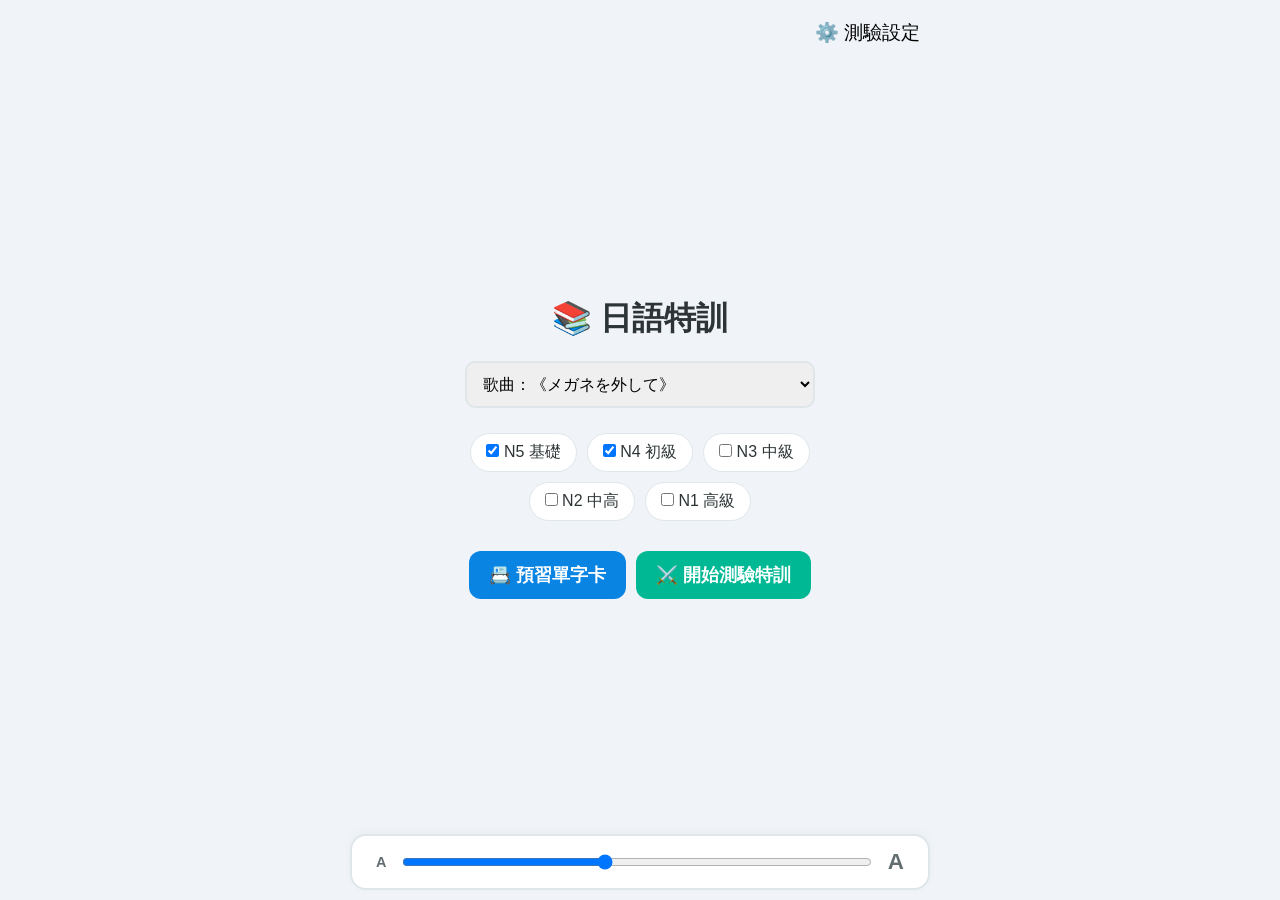
==== main.html @ 743a08bf "Update and rename index.html to main.html" ====
<!DOCTYPE html>
<html lang="zh-TW">
<head>
    <meta charset="UTF-8">
    <meta name="viewport" content="width=device-width, initial-scale=1.0, maximum-scale=1.0, user-scalable=no">
    <title>日語全方位特訓系統</title>
    <link rel="stylesheet" href="style.css">
</head>
<body>
    <div class="app-container">
        
        <div class="top-bar">
            <button id="btn-settings" class="icon-btn">⚙️ 測驗設定</button>
        </div>

        <div id="settings-panel" class="modal" style="display: none;">
            <div class="modal-content">
                <h3>⚙️ 測驗目標設定</h3>
                <br>
                <label>🎯 每種模式過關次數：</label>
                <input type="number" id="target-count-input" min="1" max="10" value="2" style="width: 50px; font-size: 1.1rem; text-align: center;">
                <br><br><br>
                <button id="save-settings-btn" class="action-btn">💾 儲存並關閉</button>
            </div>
        </div>

        <div id="home-menu" class="menu-container">
            <h1>📚 日語特訓</h1>
            <select id="theme-select">
                <option value="song_megane">歌曲：《メガネを外して》</option>
                <option value="song_hitoribotchi">歌曲：《ひとりぼっち東京》</option>
                <option value="n5_vocab_99">N5必備單字</option>
            </select>
            
            <div class="checkbox-group" id="level-checkboxes">
                <label><input type="checkbox" value="N5" checked> N5 基礎</label>
                <label><input type="checkbox" value="N4" checked> N4 初級</label>
                <label><input type="checkbox" value="N3"> N3 中級</label>
                <label><input type="checkbox" value="N2"> N2 中高</label>
                <label><input type="checkbox" value="N1"> N1 高級</label>
            </div>

            <div style="margin-top: 30px; display: flex; gap: 10px; flex-wrap: wrap; justify-content: center;">
                <button id="view-cards-btn" class="action-btn" style="background: #0984e3;">📇 預習單字卡</button>
                <button id="start-btn" class="action-btn" style="background: #00b894;">⚔️ 開始測驗特訓</button>
            </div>
        </div>

        <div id="flashcard-container" style="display: none; width: 100%; flex-direction: column; flex: 1;">
            <div class="hud">
                <button class="back-btn go-home-btn icon-btn">🏠 返回</button>
                <span id="card-progress-top">預習模式</span>
            </div>

            <div class="flashcard-wrapper">
                <div class="flashcard" id="flashcard">
                    <div class="card-content" onclick="flipCard()">
                        <div class="card-front" id="card-front">
                            <h2 id="card-jp-front" class="front-jp"></h2>
                        </div>

                        <div class="card-back" id="card-back">
                            
                            <div class="back-vocab-section clickable-area" onclick="playAudioCard('word', event)">
                                <div class="word-header-container">
                                    <div class="grid-left"></div>
                                    <div id="card-jp-back" class="back-jp-main"></div>
                                    <div class="badge-wrapper">
                                        <div id="card-pos-back" class="pos-badge" style="display: none;"></div>
                                        <div id="card-pitch" class="pitch-badge" style="display: none;"></div>
                                    </div>
                                </div>
                                <div id="card-kana" class="kana-text"></div>
                                <div id="card-romaji" class="romaji-text"></div>
                                <div id="card-zh" class="zh-text"></div>
                            </div>
                            
                            <div id="card-note" class="note-text" style="display: none; margin: 0 0.5rem;"></div>

                            <hr>

                            <div id="card-example-box" class="example-section clickable-area" onclick="playAudioCard('example', event)">
                                <div id="card-ex-jp" class="ex-jp-text"></div>
                                <div id="card-ex-kana" class="ex-kana-text"></div>
                                <div id="card-ex-romaji" class="ex-romaji-text"></div>
                                <div id="card-ex-zh" class="ex-zh-text"></div>
                            </div>

                        </div>
                    </div>
                </div>
            </div>

            <div class="nav-buttons">
                <button id="prev-card" class="nav-btn">⬅️</button>
                <div class="nav-center-controls">
                    <button id="flip-back-btn" class="flip-back-btn" onclick="resetCardToFront()">🔄 翻回正面</button>
                    <span id="card-progress" class="index-text">1 / 1</span>
                </div>
                <button id="next-card" class="nav-btn">➡️</button>
            </div>
        </div>

        <div id="game-container" style="display: none; width: 100%; flex-direction: column; flex: 1;">
            <div class="hud">
                <button class="back-btn go-home-btn icon-btn">🏠 放棄</button>
                <span>剩餘目標: <span id="progress">0</span></span>
                <button id="skip-btn" class="icon-btn" style="background: #ff7675; color: white;">⏭️ 跳過</button>
            </div>

            <div class="battle-area" id="question-area">
                <div class="question-card">
                    <div id="question-mode-label" style="color: var(--text-light); margin-bottom: 10px; font-weight: bold;"></div>
                    <h2 id="enemy-word" style="font-size: 3rem; margin: 10px 0;"></h2>
                    
                    <button id="mic-btn" class="mic-btn" style="display: none;">🎤 按住說話</button>
                    <p id="mic-status" style="color: var(--text-muted); font-size: 0.9rem; margin-top: 10px;"></p>
                    
                    <button id="replay-audio" class="play-audio-btn" style="display: none; margin: 10px auto; width: 80px; height: 80px; border-radius: 50%;">🔊</button>
                </div>
                <div class="controls" id="options-area"></div>
            </div>

            <div class="battle-area" id="explanation-area" style="display: none;">
                <div class="question-card text-left">
                    <h2 id="result-title" class="text-center" style="margin-bottom: 15px;"></h2>
                    
                    <div id="wrong-feedback-box" class="feedback-box" style="display: none;">
                        <p class="danger-text">❌ 你的答案：</p>
                        <p id="user-wrong-ans" style="margin-top: 5px;"></p>
                    </div>
                    
                    <div class="explain-content">
                        <p class="success-text">✅ 正確解答：</p>
                        
                        <div class="back-vocab-section clickable-area" onclick="playAudioCard('test-word', event)" style="background: var(--bg-color); border-radius: 1rem;">
                            <div class="word-header-container">
                                <div class="grid-left"></div>
                                <h2 id="ex-jp" class="back-jp-main" style="font-size: 2.8rem; margin-bottom: 0;"></h2>
                                <div class="badge-wrapper">
                                    <div id="ex-pos" class="pos-badge" style="display: none;"></div>
                                    <div id="ex-pitch" class="pitch-badge" style="display: none;"></div>
                                </div>
                            </div>
                            <div id="ex-kana" class="kana-text" style="font-size: 1.5rem;"></div>
                            <div id="ex-zh" class="zh-text" style="font-size: 1.3rem;"></div>
                        </div>  

                        <p id="ex-note" class="note-text" style="display: none; margin-top: 15px;"></p>
                        
                        <div id="test-example-box" class="example-section clickable-area" style="display: none; margin-top: 15px; background: var(--bg-color); border-radius: 1rem;" onclick="playAudioCard('test-example', event)">
                            <div id="test-ex-jp" class="ex-jp-text"></div>
                            <div id="test-ex-kana" class="ex-kana-text"></div>
                            <div id="test-ex-romaji" class="ex-romaji-text"></div>
                            <div id="test-ex-zh" class="ex-zh-text"></div>
                        </div>
                    </div>
                </div>
                <button id="next-btn" class="action-btn full-width">下一題 ➡️</button>
            </div>
        </div>

        <div class="bottom-controls">
            <span style="font-size: 0.9rem; font-weight: bold; color: var(--text-muted);">A</span>
            <input type="range" id="font-scale-slider" min="0.7" max="1.4" step="0.05" value="1">
            <span style="font-size: 1.4rem; font-weight: bold; color: var(--text-muted);">A</span>
        </div>

    </div>

    <script src="data/song_megane.js"></script>
    <script src="data/song_hitoribotchi.js"></script>
    <script src="data/n5_vocab_99.js"></script>
    
    <script src="script.js"></script>
</body>
</html>
---- style.css ----
:root {
    --font-scale: 1;
    --primary: #0984e3;
    --success: #00b894;
    --danger: #d63031;
    --text-main: #2d3436;
    --text-kana: #051024;
    --text-muted: #636e72;
    --text-light: #b2bec3;
    --bg-color: #f0f4f8;
    --card-bg: #ffffff;
    --border-color: #dfe6e9;
}

* {
    box-sizing: border-box;
    font-family: 'Segoe UI', Tahoma, Geneva, Verdana, sans-serif;
    margin: 0;
    padding: 0;
}

html {
    font-size: calc(16px * var(--font-scale));
}

body {
    background-color: var(--bg-color);
    color: var(--text-main);
    display: flex;
    justify-content: center;
    height: 100vh;
    overflow: hidden;
}

.app-container {
    width: 100%;
    max-width: 600px;
    display: flex;
    flex-direction: column;
    padding: 10px;
    height: 100%;
}

/* 頂部控制列 */
.top-bar { display: flex; justify-content: flex-end; padding: 5px 0 10px 0; flex-shrink: 0; }
.hud { display: flex; justify-content: space-between; align-items: center; padding: 12px 15px; background: var(--card-bg); border-radius: 15px; box-shadow: 0 2px 10px rgba(0,0,0,0.05); font-weight: bold; margin-bottom: 12px; flex-shrink: 0;}

/* 元件與按鈕 */
.icon-btn { background: none; border: none; font-size: 1.2rem; cursor: pointer; padding: 5px 10px; border-radius: 8px; transition: 0.2s; }
.icon-btn:hover { background: #dfe6e9; }
.action-btn { background: var(--primary); color: white; border: none; padding: 12px 20px; border-radius: 12px; font-size: 1.1rem; cursor: pointer; font-weight: bold; transition: 0.2s; }
.action-btn:active { transform: scale(0.96); }
.full-width { width: 100%; margin-top: 15px; }

/* 首頁選單 */
.menu-container { display: flex; flex-direction: column; align-items: center; text-align: center; flex: 1; justify-content: center; overflow-y: auto; }
.menu-container h1 { margin-bottom: 20px; font-size: 2rem; }
#theme-select { width: 100%; max-width: 350px; padding: 12px; border-radius: 10px; border: 2px solid var(--border-color); font-size: 1rem; margin-bottom: 15px; }
.checkbox-group { display: flex; flex-wrap: wrap; justify-content: center; gap: 10px; max-width: 400px; margin-top: 10px; }
.checkbox-group label { background: var(--card-bg); padding: 8px 15px; border-radius: 20px; border: 1px solid var(--border-color); cursor: pointer; }

/* --- 單字卡專屬樣式 --- */
.flashcard-wrapper {
    flex: 1; display: flex; flex-direction: column; align-items: center; overflow: hidden; padding-bottom: 10px;
}
.flashcard {
    background-color: var(--card-bg); width: 100%; height: 100%; border-radius: 1.5rem; box-shadow: 0 10px 25px rgba(0,0,0,0.08); border: 2px solid var(--border-color); display: flex; flex-direction: column; overflow: hidden;
}
.card-content {
    flex: 1; overflow-y: auto; display: flex; flex-direction: column; cursor: pointer; -webkit-tap-highlight-color: transparent;
}
.card-front {
    display: flex; flex-direction: column; justify-content: center; align-items: center; flex: 1; padding: 2rem; text-align: center;
}
.front-jp { font-size: 4.5rem; color: var(--text-main); font-weight: bold; }
.card-back {
    display: none; flex-direction: column; padding: 2rem 1.5rem; flex: 1; cursor: default;
}

.clickable-area { cursor: pointer; border-radius: 1rem; transition: background-color 0.2s; -webkit-tap-highlight-color: transparent; }
.clickable-area:active { background-color: #f5f6fa; }

.back-vocab-section { display: flex; flex-direction: column; align-items: center; text-align: center; gap: 0.3rem; padding: 1rem 0; }
.word-header-container { display: grid; grid-template-columns: 1fr auto 1fr; width: 100%; align-items: center; margin-bottom: 0.5rem; }
.back-jp-main { grid-column: 2; font-size: 3.5rem; font-weight: bold; color: var(--text-main); line-height: 1.1; }
.badge-wrapper { grid-column: 3; justify-self: start; padding-left: 0.8rem; }
.pos-badge { font-size: 1rem; color: #ffffff; font-weight: bold; padding: 0.4rem 0.8rem; border-radius: 0.8rem; white-space: nowrap; }

/* 針對讀音的設定 */
.kana-text { font-size: 1.8rem; color: var(--text-kana); font-weight: bold; display: flex; align-items: center; justify-content: center; flex-wrap: wrap; }
.romaji-text { font-family: monospace; color: var(--text-light); font-size: 1.1rem; }
.zh-text { font-size: 1.6rem; color: var(--text-main); font-weight: bold; margin-top: 0.5rem; }

hr { border: 0; border-top: 2px solid var(--border-color); margin: 1.5rem 0; }

.example-section { display: flex; flex-direction: column; align-items: flex-start; text-align: left; gap: 0.3rem; padding: 1rem 0.5rem; }
.ex-jp-text { font-size: 1.3rem; font-weight: bold; color: var(--text-main); line-height: 1.4; margin-bottom: 0.3rem; }
.ex-kana-text { font-size: 1.05rem; color: var(--text-kana); font-weight: bold; }
.ex-romaji-text { font-family: monospace; font-size: 0.9rem; color: var(--text-light); }
.ex-zh-text { font-size: 1.1rem; color: var(--text-muted); margin-top: 0.3rem; }
.note-text { font-size: 0.95rem; color: #636e72; background: #f5f6fa; padding: 10px; border-radius: 8px; margin-top: 10px; text-align: left; border-left: 4px solid var(--primary); }

.nav-buttons { display: flex; justify-content: space-between; align-items: center; width: 100%; padding: 10px 0; flex-shrink: 0; }
.nav-btn { background-color: #ffffff; border: 2px solid var(--border-color); font-size: 1.8rem; cursor: pointer; padding: 0.6rem 2.5rem; color: var(--primary); transition: 0.2s; border-radius: 1rem; box-shadow: 0 4px 0 var(--border-color); display: flex; align-items: center; justify-content: center; -webkit-tap-highlight-color: transparent; }
.nav-btn:active:not(:disabled) { transform: translateY(4px); box-shadow: 0 0 0 var(--primary); }
.nav-btn:disabled { color: #dcdde1; border-color: #f5f6fa; box-shadow: 0 4px 0 #f5f6fa; cursor: not-allowed; }
.nav-center-controls { display: flex; flex-direction: column; align-items: center; gap: 5px; }
.flip-back-btn { background: none; border: none; color: var(--primary); font-size: 1.2rem; cursor: pointer; font-weight: bold; display: none; }
.flip-back-btn:hover { text-decoration: underline; }

.battle-area { flex: 1; display: flex; flex-direction: column; overflow-y: auto; padding-bottom: 20px;}
.question-card { background: var(--card-bg); padding: 30px 20px; border-radius: 20px; box-shadow: 0 8px 16px rgba(0,0,0,0.05); text-align: center; margin-bottom: 20px; flex-shrink: 0;}
.controls { display: flex; flex-direction: column; gap: 12px; }

.audio-option-row { display: flex; gap: 10px; align-items: center; width: 100%; }
.play-audio-btn { flex: 0 0 60px; height: 60px; border-radius: 15px; background: #74b9ff; color: white; border: none; font-size: 1.5rem; cursor: pointer; box-shadow: 0 4px 0 #0984e3; }
.play-audio-btn:active { transform: translateY(4px); box-shadow: none; }
.select-ans-btn { flex: 1; background: var(--card-bg); color: var(--text-main); border: 2px solid var(--border-color); padding: 15px; border-radius: 15px; font-size: 1.1rem; cursor: pointer; font-weight: bold; }
.select-ans-btn:active { background: #f5f6fa; }

.mic-btn { background: #ff7675; color: white; border: none; padding: 15px 30px; border-radius: 30px; font-size: 1.2rem; cursor: pointer; font-weight: bold; box-shadow: 0 5px 15px rgba(255, 118, 117, 0.4); margin-top: 20px; transition: 0.2s; display: inline-block;}
.mic-btn:active { transform: scale(0.95); background: #d63031; }

.text-left { text-align: left; }
.text-center { text-align: center; }
.success-text { color: var(--success); font-weight: bold; margin: 0 0 5px 0; }
.danger-text { color: var(--danger); font-weight: bold; margin: 0; }
.feedback-box { background: #ffeaa7; padding: 12px; border-radius: 10px; margin-bottom: 15px; }

.modal { position: fixed; top: 0; left: 0; width: 100%; height: 100%; background: rgba(0,0,0,0.5); display: flex; justify-content: center; align-items: center; z-index: 100; }
.modal-content { background: var(--card-bg); padding: 30px; border-radius: 20px; width: 90%; max-width: 400px; text-align: center; }

.bottom-controls { width: 100%; display: flex; align-items: center; justify-content: center; gap: 1rem; margin-top: auto; background: var(--card-bg); padding: 0.8rem 1.5rem; border-radius: 1rem; box-shadow: 0 -2px 10px rgba(0,0,0,0.03); border: 2px solid var(--border-color); flex-shrink: 0; }
#font-scale-slider { flex: 1; cursor: pointer; }

/* --- 辭典風重音標示法 --- */
.mora {
    display: inline-block;
    position: relative;
    padding: 0 1px; /* 微調間距讓紅線相連 */
    margin-top: 8px; /* 預留上方畫線的空間 */
    border-top: 3px solid transparent; 
    line-height: 1.2;
}

/* 高音拍：上方畫紅線 */
.pitch-high {
    border-top: 3px solid #e74c3c;
}

/* 音調下降點：在右側畫一條垂直短線 */
.pitch-drop::after {
    content: '';
    position: absolute;
    top: -3px; 
    right: -2px; 
    width: 3px;
    height: 50%; 
    background-color: #e74c3c;
}
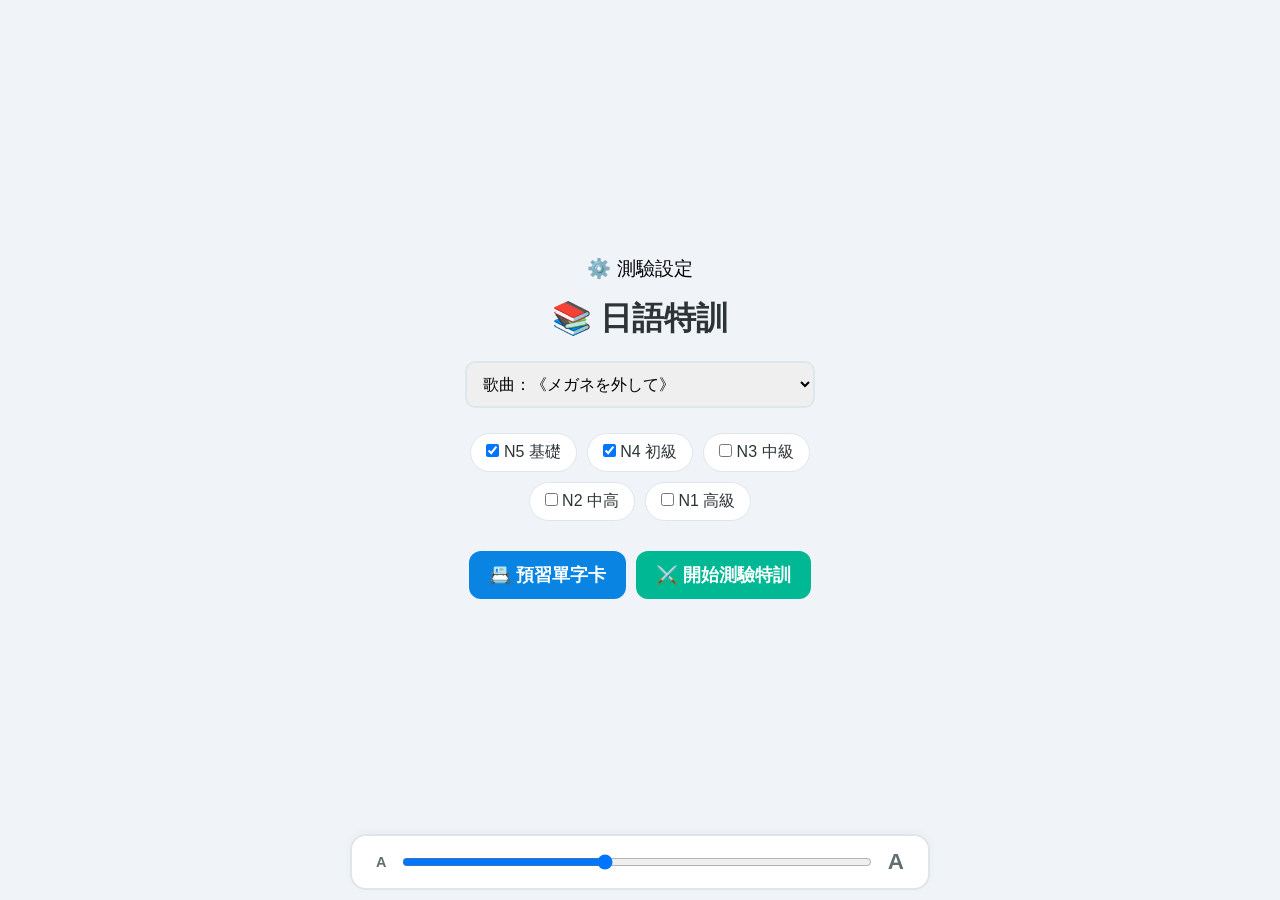
==== commit fbb99870: "Update main.html" ====
--- a/main.html
+++ b/main.html
@@ -8,10 +8,6 @@
 </head>
 <body>
     <div class="app-container">
-        
-        <div class="top-bar">
-            <button id="btn-settings" class="icon-btn">⚙️ 測驗設定</button>
-        </div>
 
         <div id="settings-panel" class="modal" style="display: none;">
             <div class="modal-content">
@@ -25,6 +21,11 @@
         </div>
 
         <div id="home-menu" class="menu-container">
+
+            <div class="top-bar">
+                <button id="btn-settings" class="icon-btn">⚙️ 測驗設定</button>
+            </div>
+
             <h1>📚 日語特訓</h1>
             <select id="theme-select">
                 <option value="song_megane">歌曲：《メガネを外して》</option>
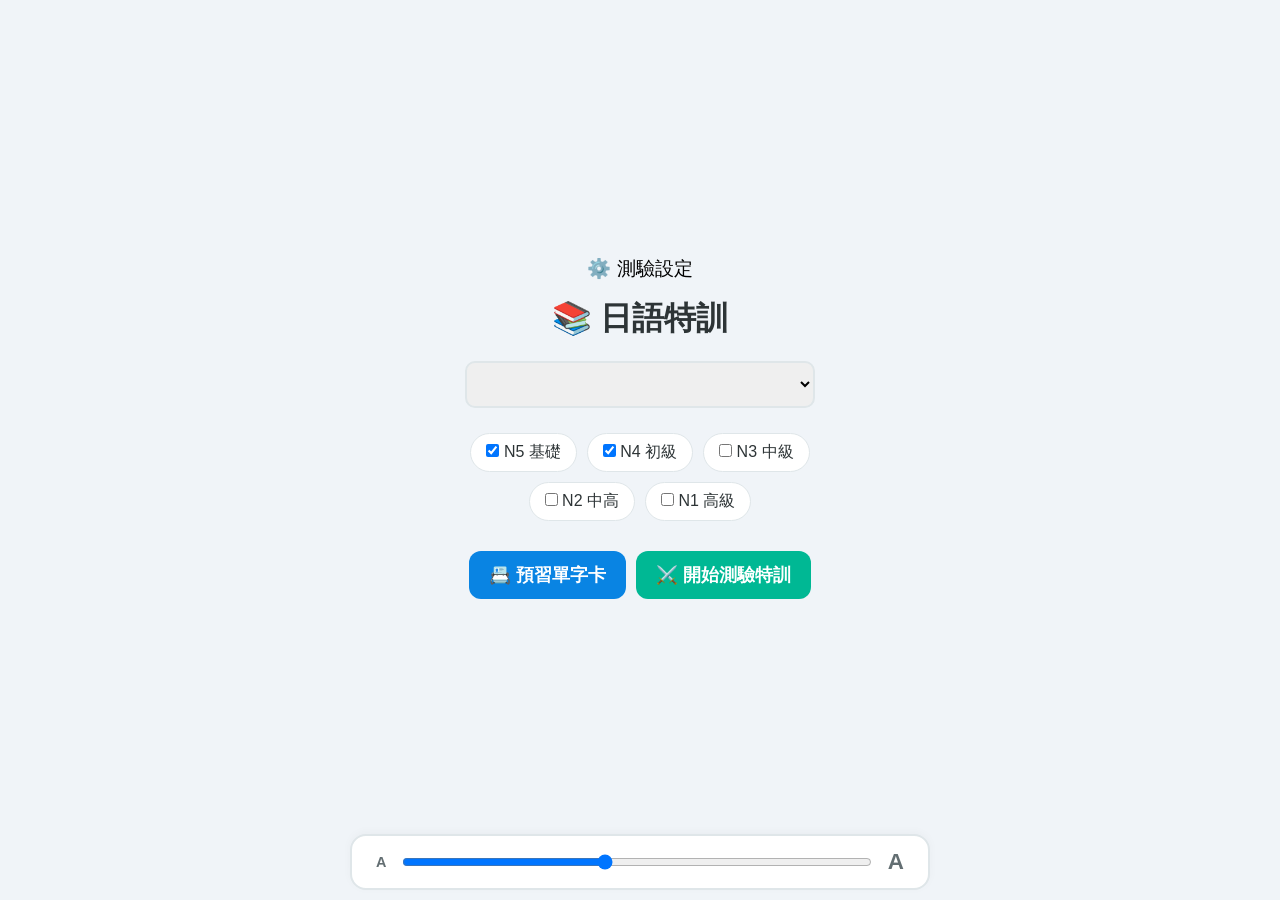
==== commit 68dde73e: "Update main.html" ====
--- a/main.html
+++ b/main.html
@@ -27,11 +27,7 @@
             </div>
 
             <h1>📚 日語特訓</h1>
-            <select id="theme-select">
-                <option value="song_megane">歌曲：《メガネを外して》</option>
-                <option value="song_hitoribotchi">歌曲：《ひとりぼっち東京》</option>
-                <option value="n5_vocab_99">N5必備單字</option>
-            </select>
+            <select id="theme-select"></select>
             
             <div class="checkbox-group" id="level-checkboxes">
                 <label><input type="checkbox" value="N5" checked> N5 基礎</label>
--- a/style.css
+++ b/style.css
@@ -19,17 +19,19 @@
     padding: 0;
 }
 
-html {
-    font-size: calc(16px * var(--font-scale));
-}
-
 body {
     background-color: var(--bg-color);
     color: var(--text-main);
     display: flex;
     justify-content: center;
-    height: 100vh;
-    overflow: hidden;
+    height: 100dvh; /* ✨ 關鍵修正：改用動態視窗高度 */
+    min-height: -webkit-fill-available; /* 支援 iOS Safari 的防呆寫法 */
+    overflow: hidden; 
+}
+
+html {
+    height: -webkit-fill-available; /* 配合上方設定 */
+    font-size: calc(16px * var(--font-scale));
 }
 
 .app-container {
@@ -38,6 +40,8 @@
     display: flex;
     flex-direction: column;
     padding: 10px;
+    /* ✨ 新增安全邊距，防止被首頁條(Home Indicator)擋住 */
+    padding-bottom: calc(10px + env(safe-area-inset-bottom)); 
     height: 100%;
 }
 
@@ -61,7 +65,13 @@
 
 /* --- 單字卡專屬樣式 --- */
 .flashcard-wrapper {
-    flex: 1; display: flex; flex-direction: column; align-items: center; overflow: hidden; padding-bottom: 10px;
+    flex: 1; 
+    display: flex; 
+    flex-direction: column; 
+    align-items: center; 
+    overflow: hidden; 
+    padding-bottom: 10px;
+    min-height: 0; /* ✨ 關鍵修正：讓 Flexbox 允許內部卡片縮小，不再把導覽列擠出畫面 */
 }
 .flashcard {
     background-color: var(--card-bg); width: 100%; height: 100%; border-radius: 1.5rem; box-shadow: 0 10px 25px rgba(0,0,0,0.08); border: 2px solid var(--border-color); display: flex; flex-direction: column; overflow: hidden;
@@ -157,4 +167,24 @@
     width: 3px;
     height: 50%; 
     background-color: #e74c3c;
-}+}
+
+/* ✨ 新增：超扁平螢幕/手機電腦版模式防護 */
+@media (max-height: 650px) {
+    .card-front, .card-back {
+        padding: 1rem; /* 縮小卡片內距 */
+    }
+    .front-jp {
+        font-size: 3rem; /* 縮小大字體 */
+    }
+    .back-jp-main {
+        font-size: 2.5rem;
+    }
+    .question-card {
+        padding: 15px 10px; /* 測驗卡片也縮小 */
+        margin-bottom: 10px;
+    }
+    .bottom-controls {
+        padding: 0.5rem 1rem; /* 縮小底部控制器 */
+    }
+}
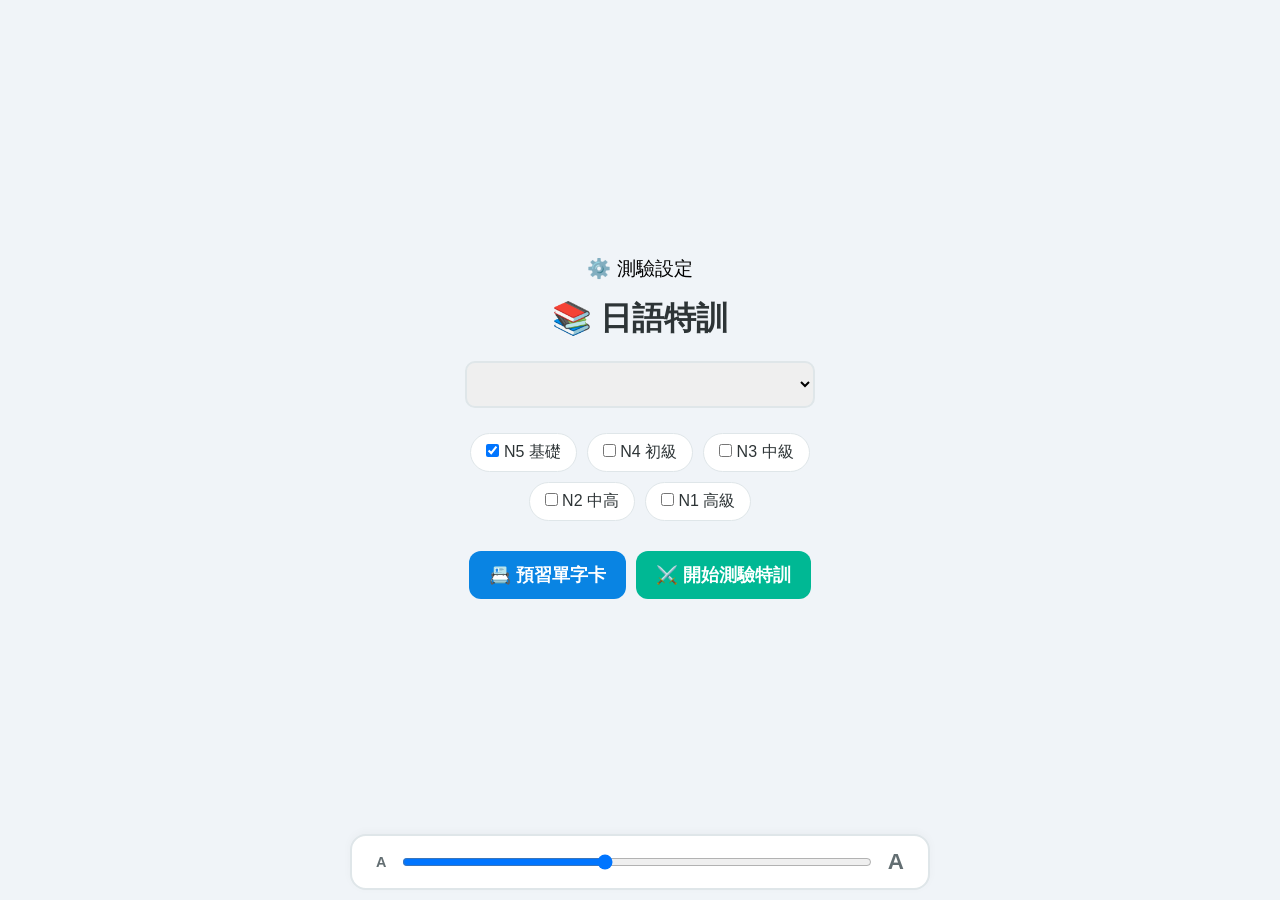
==== commit face36c7: "Update main.html" ====
--- a/main.html
+++ b/main.html
@@ -31,7 +31,7 @@
             
             <div class="checkbox-group" id="level-checkboxes">
                 <label><input type="checkbox" value="N5" checked> N5 基礎</label>
-                <label><input type="checkbox" value="N4" checked> N4 初級</label>
+                <label><input type="checkbox" value="N4"> N4 初級</label>
                 <label><input type="checkbox" value="N3"> N3 中級</label>
                 <label><input type="checkbox" value="N2"> N2 中高</label>
                 <label><input type="checkbox" value="N1"> N1 高級</label>
@@ -172,3 +172,4 @@
     <script src="script.js"></script>
 </body>
 </html>
+
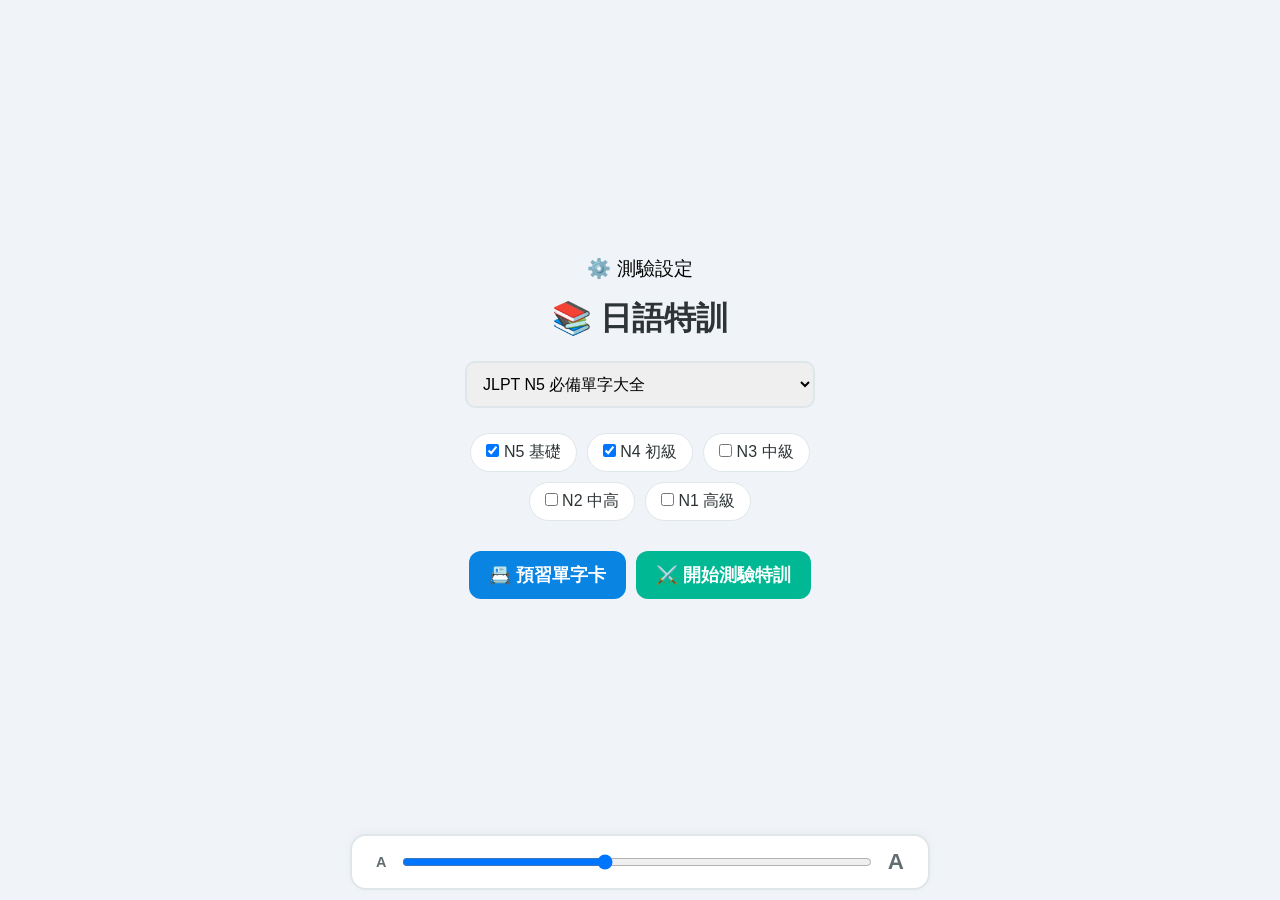
==== commit b5d1de9c: "Update main.html" ====
--- a/main.html
+++ b/main.html
@@ -31,7 +31,7 @@
             
             <div class="checkbox-group" id="level-checkboxes">
                 <label><input type="checkbox" value="N5" checked> N5 基礎</label>
-                <label><input type="checkbox" value="N4"> N4 初級</label>
+                <label><input type="checkbox" value="N4" checked> N4 初級</label>
                 <label><input type="checkbox" value="N3"> N3 中級</label>
                 <label><input type="checkbox" value="N2"> N2 中高</label>
                 <label><input type="checkbox" value="N1"> N1 高級</label>
@@ -165,11 +165,19 @@
 
     </div>
 
-    <script src="data/song_megane.js"></script>
-    <script src="data/song_hitoribotchi.js"></script>
-    <script src="data/n5_vocab_99.js"></script>
-    
+    <script src="data/manifest.js"></script>
+
+    <script>
+        if (window.courseList) {
+            window.courseList.forEach(fileName => {
+                const script = document.createElement('script');
+                script.src = `data/${fileName}`;
+                script.async = false; // 盡量按順序，減少衝突
+                document.head.appendChild(script);
+            });
+        }
+    </script>
+
     <script src="script.js"></script>
 </body>
 </html>
-
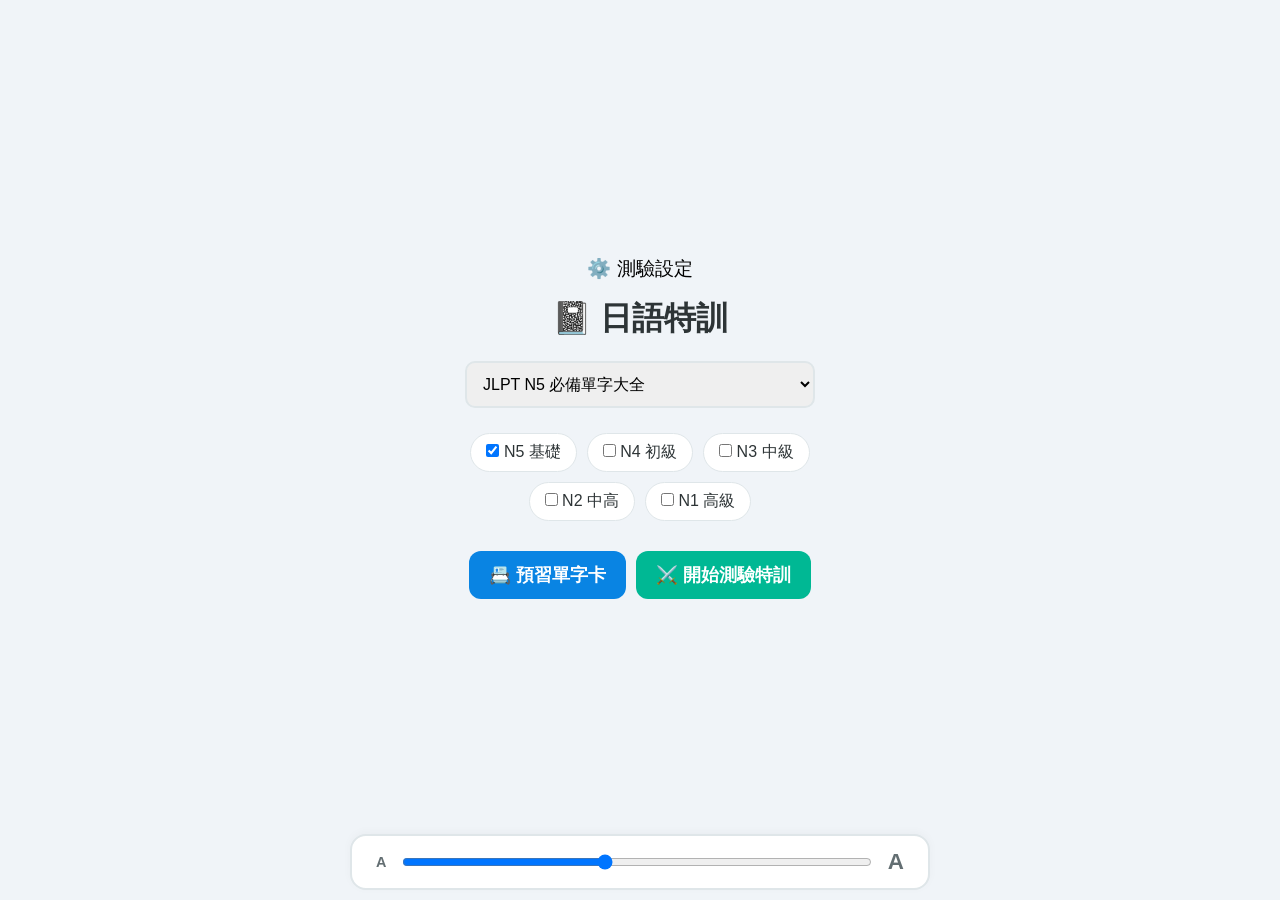
==== commit 8facbebd: "Update main.html" ====
--- a/main.html
+++ b/main.html
@@ -15,7 +15,24 @@
                 <br>
                 <label>🎯 每種模式過關次數：</label>
                 <input type="number" id="target-count-input" min="1" max="10" value="2" style="width: 50px; font-size: 1.1rem; text-align: center;">
-                <br><br><br>
+                <br><br>
+                
+                <div style="text-align: left; background: var(--bg-color); padding: 15px; border-radius: 10px; display: inline-block;">
+                    <p style="margin-bottom: 10px; font-weight: bold; color: var(--primary);">📝 啟用測驗模式：</p>
+                    <label style="display: flex; align-items: center; gap: 8px; margin-bottom: 8px; cursor: pointer;">
+                        <input type="checkbox" id="setting-mode-voice" checked style="transform: scale(1.2);"> 🎤 語音特訓
+                    </label>
+                    <label style="display: flex; align-items: center; gap: 8px; margin-bottom: 8px; cursor: pointer;">
+                        <input type="checkbox" id="setting-mode-audioMatch" checked style="transform: scale(1.2);"> 🎧 盲聽配對
+                    </label>
+                    <label style="display: flex; align-items: center; gap: 8px; margin-bottom: 8px; cursor: pointer;">
+                        <input type="checkbox" id="setting-mode-listen" checked style="transform: scale(1.2);"> 👂 純聽力測驗
+                    </label>
+                    <label style="display: flex; align-items: center; gap: 8px; cursor: pointer;">
+                        <input type="checkbox" id="setting-mode-zhToJp" style="transform: scale(1.2);"> 📃 中翻日測驗
+                    </label>
+                </div>
+                <br><br>
                 <button id="save-settings-btn" class="action-btn">💾 儲存並關閉</button>
             </div>
         </div>
@@ -26,12 +43,12 @@
                 <button id="btn-settings" class="icon-btn">⚙️ 測驗設定</button>
             </div>
 
-            <h1>📚 日語特訓</h1>
+            <h1>📓 日語特訓</h1>
             <select id="theme-select"></select>
             
             <div class="checkbox-group" id="level-checkboxes">
                 <label><input type="checkbox" value="N5" checked> N5 基礎</label>
-                <label><input type="checkbox" value="N4" checked> N4 初級</label>
+                <label><input type="checkbox" value="N4"> N4 初級</label>
                 <label><input type="checkbox" value="N3"> N3 中級</label>
                 <label><input type="checkbox" value="N2"> N2 中高</label>
                 <label><input type="checkbox" value="N1"> N1 高級</label>
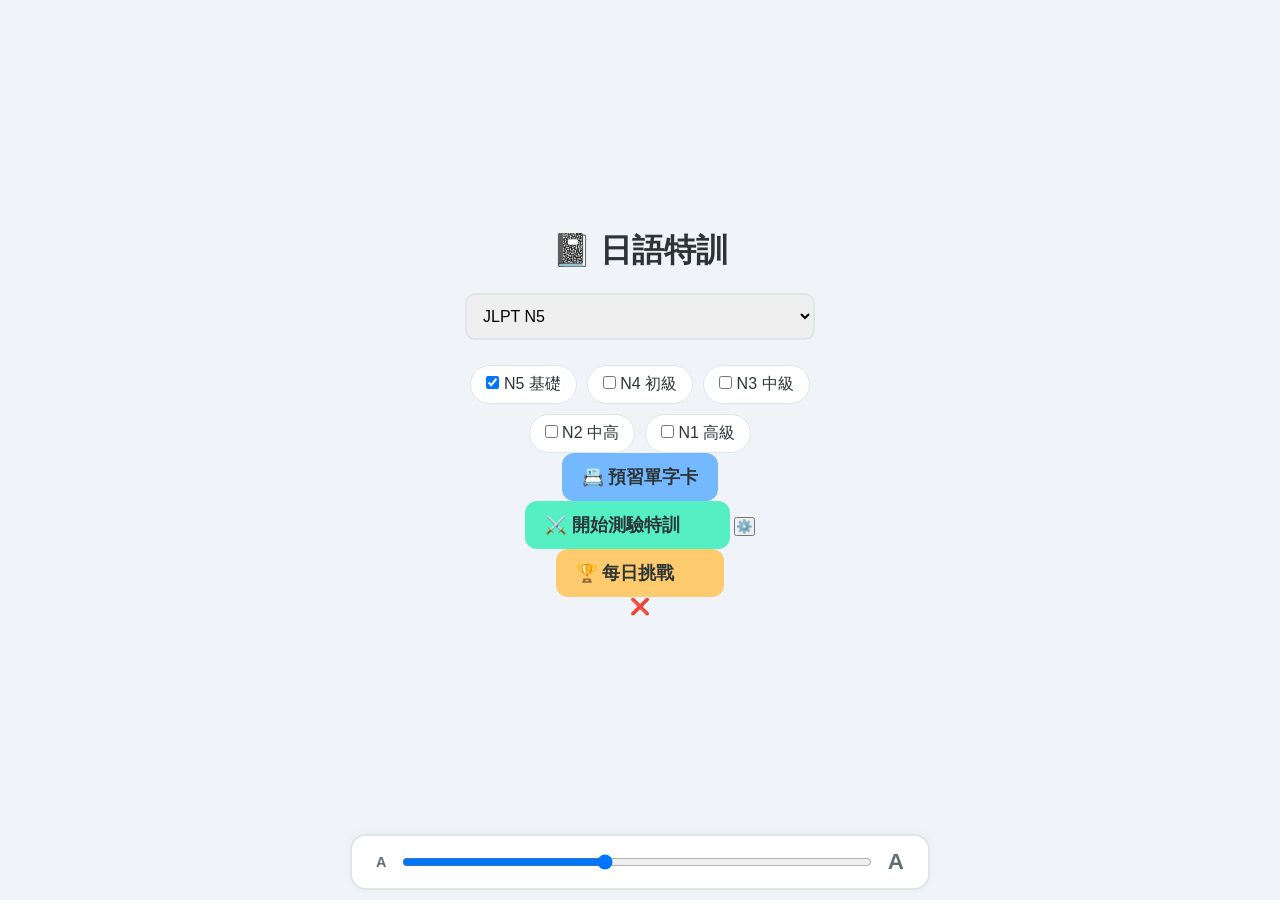
==== commit bb813b89: "Update main.html" ====
--- a/main.html
+++ b/main.html
@@ -37,14 +37,33 @@
             </div>
         </div>
 
+        <div id="daily-panel" class="modal" style="display: none;">
+            <div class="modal-content" style="max-width: 500px;">
+                <div style="display: flex; justify-content: space-between; align-items: center; margin-bottom: 15px;">
+                    <h3 id="daily-title" style="margin: 0; flex: 1; text-align: left;">🏆 每日挑戰 <span id="daily-date-text" style="font-size: 0.9rem; color: var(--text-muted);"></span></h3>
+                    <button id="daily-refresh-btn" class="ghost-btn" style="font-size: 0.9rem;">🔄 刷新挑戰</button>
+                </div>
+                
+                <div style="background: var(--bg-color); padding: 15px; border-radius: 10px; margin-bottom: 20px;">
+                    <p style="font-size: 1.1rem; margin-bottom: 5px;">目前時間：<strong id="daily-current-time">--:--:--</strong></p>
+                    <p style="color: var(--text-muted); font-size: 0.95rem;">距今日結束剩餘：<span id="daily-time-left">--:--:--</span></p>
+                </div>
+                
+                <p id="daily-congratulations" style="display: none; color: var(--success); font-weight: bold; font-size: 1.2rem; margin-bottom: 15px;">🎉 恭喜！您已完成本日挑戰！</p>
+                
+                <div style="display: flex; gap: 10px; justify-content: center; flex-wrap: wrap;">
+                    <button id="daily-preview-btn" class="action-btn" style="background: #74b9ff; color: #2d3436; flex: 1; min-width: 140px;">📇 預習挑戰單字</button>
+                    <button id="daily-start-btn" class="action-btn" style="background: #55efc4; color: #2d3436; flex: 1; min-width: 140px;">⚔️ 開始挑戰</button>
+                </div>
+                
+                <button class="ghost-btn full-width" style="margin-top: 15px;" onclick="closeDailyModal()">關閉</button>
+            </div>
+        </div>
+
         <div id="home-menu" class="menu-container">
-
-            <div class="top-bar">
-                <button id="btn-settings" class="icon-btn">⚙️ 測驗設定</button>
-            </div>
-
             <h1>📓 日語特訓</h1>
             <select id="theme-select"></select>
+            <select id="home-tag-select" style="display: none;"></select>
             
             <div class="checkbox-group" id="level-checkboxes">
                 <label><input type="checkbox" value="N5" checked> N5 基礎</label>
@@ -54,16 +73,32 @@
                 <label><input type="checkbox" value="N1"> N1 高級</label>
             </div>
 
-            <div style="margin-top: 30px; display: flex; gap: 10px; flex-wrap: wrap; justify-content: center;">
-                <button id="view-cards-btn" class="action-btn" style="background: #0984e3;">📇 預習單字卡</button>
-                <button id="start-btn" class="action-btn" style="background: #00b894;">⚔️ 開始測驗特訓</button>
+            <div class="main-menu-actions">
+                <button id="view-cards-btn" class="action-btn" style="background: #74b9ff; color: #2d3436;">📇 預習單字卡</button>
+                
+                <div class="action-btn-wrapper">
+                    <button id="start-btn" class="action-btn" style="background: #55efc4; color: #2d3436; padding-right: 50px;">⚔️ 開始測驗特訓</button>
+                    <button id="btn-settings" class="overlay-icon-btn" title="測驗設定">⚙️</button>
+                </div>
+                
+                <div class="action-btn-wrapper">
+                    <button id="daily-btn" class="action-btn" style="background: #fdcb6e; color: #2d3436; padding-right: 50px;">🏆 每日挑戰</button>
+                    <div class="overlay-icon-text">
+                        <span id="daily-status">❌</span>
+                    </div>
+                </div>
             </div>
         </div>
 
         <div id="flashcard-container" style="display: none; width: 100%; flex-direction: column; flex: 1;">
-            <div class="hud">
-                <button class="back-btn go-home-btn icon-btn">🏠 返回</button>
-                <span id="card-progress-top">預習模式</span>
+            <div class="hud" style="position: relative;">
+                <button class="back-btn go-home-btn icon-btn" style="position: relative; z-index: 2; font-weight: bold; color: var(--text-muted); font-size: 1.1rem;">🏠 返回</button>
+                
+                <div style="position: absolute; left: 0; right: 0; display: flex; justify-content: center; pointer-events: none; z-index: 1;">
+                    <select id="flashcard-tag-select" style="display:none; padding: 5px; border-radius: 8px; border: 1px solid var(--border-color); max-width: 150px; pointer-events: auto; background: var(--card-bg);"></select>
+                </div>
+                
+                <span style="position: relative; z-index: 2; font-weight: bold; color: var(--text-muted); font-size: 1.1rem;">單字卡</span>
             </div>
 
             <div class="flashcard-wrapper">
@@ -119,7 +154,7 @@
             <div class="hud">
                 <button class="back-btn go-home-btn icon-btn">🏠 放棄</button>
                 <span>剩餘目標: <span id="progress">0</span></span>
-                <button id="skip-btn" class="icon-btn" style="background: #ff7675; color: white;">⏭️ 跳過</button>
+                <button id="skip-btn" class="ghost-btn">⏭️ 跳過</button>
             </div>
 
             <div class="battle-area" id="question-area">
@@ -127,9 +162,18 @@
                     <div id="question-mode-label" style="color: var(--text-light); margin-bottom: 10px; font-weight: bold;"></div>
                     <h2 id="enemy-word" style="font-size: 3rem; margin: 10px 0;"></h2>
                     
-                    <button id="mic-btn" class="mic-btn" style="display: none;">🎤 按住說話</button>
-                    <p id="mic-status" style="color: var(--text-muted); font-size: 0.9rem; margin-top: 10px;"></p>
-                    
+                    <div id="voice-input-container" style="display: none; flex-direction: column; align-items: center; width: 100%;">
+                        <button id="mic-btn" class="mic-btn">🎤 按住說話</button>
+                        <p id="mic-status" style="color: var(--text-muted); font-size: 0.9rem; margin-top: 10px;"></p>
+                        
+                        <div id="romaji-input-area" style="display: none; margin-top: 15px; width: 100%;">
+                            <input type="text" id="romaji-input" placeholder="輸入羅馬拼音 (如 watashi)..." style="padding: 12px; font-size: 1.1rem; border-radius: 8px; border: 1px solid var(--border-color); width: 100%; max-width: 250px; text-align: center;">
+                            <button id="romaji-submit" class="action-btn" style="padding: 10px 20px; margin-top: 10px; background: #74b9ff; color: #2d3436;">送出</button>
+                        </div>
+                        
+                        <button id="toggle-romaji-btn" class="ghost-btn" style="margin-top: 15px;">⌨️ 切換鍵盤輸入</button>
+                    </div>
+
                     <button id="replay-audio" class="play-audio-btn" style="display: none; margin: 10px auto; width: 80px; height: 80px; border-radius: 50%;">🔊</button>
                 </div>
                 <div class="controls" id="options-area"></div>
@@ -170,7 +214,7 @@
                         </div>
                     </div>
                 </div>
-                <button id="next-btn" class="action-btn full-width">下一題 ➡️</button>
+                <button id="next-btn" class="action-btn full-width" style="background: #74b9ff; color: #2d3436;">下一題 ➡️</button>
             </div>
         </div>
 
@@ -183,18 +227,16 @@
     </div>
 
     <script src="data/manifest.js"></script>
-
     <script>
         if (window.courseList) {
             window.courseList.forEach(fileName => {
                 const script = document.createElement('script');
                 script.src = `data/${fileName}`;
-                script.async = false; // 盡量按順序，減少衝突
+                script.async = false;
                 document.head.appendChild(script);
             });
         }
     </script>
-
     <script src="script.js"></script>
 </body>
 </html>
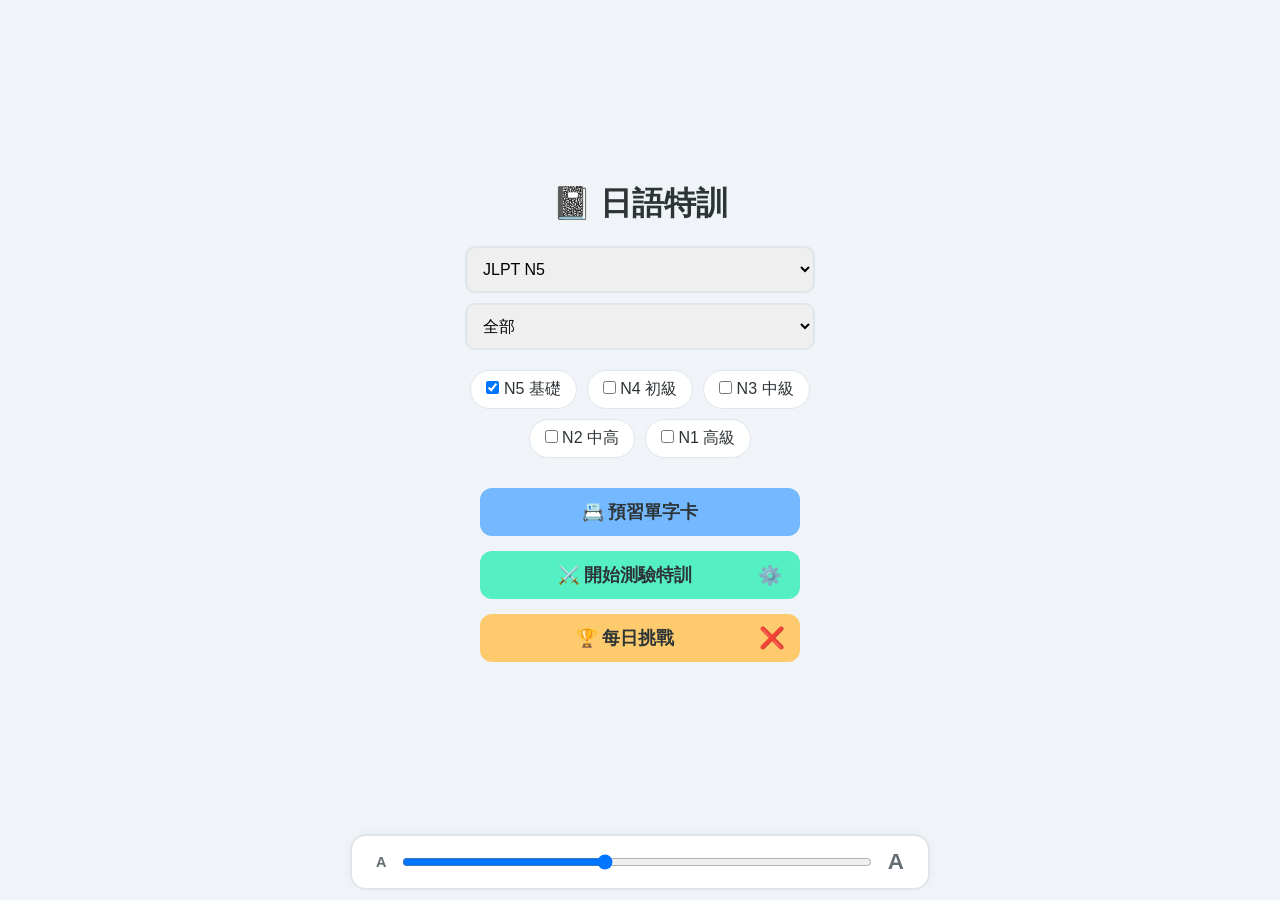
==== commit e1c3c258: "Update main.html" ====
--- a/main.html
+++ b/main.html
@@ -237,6 +237,7 @@
             });
         }
     </script>
+    <script src="data/tts_fixes.js"></script>
     <script src="script.js"></script>
 </body>
 </html>
--- a/style.css
+++ b/style.css
@@ -46,20 +46,39 @@
 }
 
 /* 頂部控制列 */
-.top-bar { display: flex; justify-content: flex-end; padding: 5px 0 10px 0; flex-shrink: 0; }
+.top-bar { display: none; }
 .hud { display: flex; justify-content: space-between; align-items: center; padding: 12px 15px; background: var(--card-bg); border-radius: 15px; box-shadow: 0 2px 10px rgba(0,0,0,0.05); font-weight: bold; margin-bottom: 12px; flex-shrink: 0;}
 
 /* 元件與按鈕 */
-.icon-btn { background: none; border: none; font-size: 1.2rem; cursor: pointer; padding: 5px 10px; border-radius: 8px; transition: 0.2s; }
+.icon-btn { background: none; border: none; font-size: 1.2rem; cursor: pointer; padding: 5px 10px; border-radius: 8px; transition: 0.2s; -webkit-tap-highlight-color: transparent;}
 .icon-btn:hover { background: #dfe6e9; }
-.action-btn { background: var(--primary); color: white; border: none; padding: 12px 20px; border-radius: 12px; font-size: 1.1rem; cursor: pointer; font-weight: bold; transition: 0.2s; }
+.action-btn { background: var(--primary); color: white; border: none; padding: 12px 20px; border-radius: 12px; font-size: 1.1rem; cursor: pointer; font-weight: bold; transition: 0.2s; -webkit-tap-highlight-color: transparent;}
 .action-btn:active { transform: scale(0.96); }
 .full-width { width: 100%; margin-top: 15px; }
 
 /* 首頁選單 */
 .menu-container { display: flex; flex-direction: column; align-items: center; text-align: center; flex: 1; justify-content: center; overflow-y: auto; }
 .menu-container h1 { margin-bottom: 20px; font-size: 2rem; }
-#theme-select { width: 100%; max-width: 350px; padding: 12px; border-radius: 10px; border: 2px solid var(--border-color); font-size: 1rem; margin-bottom: 15px; }
+#theme-select, #home-tag-select { 
+    width: 100%; max-width: 350px; padding: 12px; border-radius: 10px; 
+    border: 2px solid var(--border-color); font-size: 1rem; margin-bottom: 10px; 
+}
+
+/* 首頁按鈕群組 */
+.main-menu-actions {
+    display: flex;
+    flex-direction: column;
+    gap: 15px;
+    width: 100%;
+    max-width: 320px;
+    margin-top: 30px;
+}
+
+.main-menu-actions .action-btn {
+    width: 100%;
+    position: relative;
+}
+
 .checkbox-group { display: flex; flex-wrap: wrap; justify-content: center; gap: 10px; max-width: 400px; margin-top: 10px; }
 .checkbox-group label { background: var(--card-bg); padding: 8px 15px; border-radius: 20px; border: 1px solid var(--border-color); cursor: pointer; }
 
@@ -188,3 +207,112 @@
         padding: 0.5rem 1rem; /* 縮小底部控制器 */
     }
 }
+
+/* 將原本的頂部控制列隱藏 */
+.top-bar { display: none; }
+
+/* 元件與按鈕基底更淺的顏色設定已直接套用於 inline-style 中，這邊調整細節 */
+#theme-select, #home-tag-select { 
+    width: 100%; max-width: 350px; padding: 12px; border-radius: 10px; 
+    border: 2px solid var(--border-color); font-size: 1rem; margin-bottom: 10px; 
+}
+
+/* 首頁按鈕群組 */
+.main-menu-actions {
+    display: flex;
+    flex-direction: column;
+    gap: 15px;
+    width: 100%;
+    max-width: 320px;
+    margin-top: 30px;
+}
+
+.main-menu-actions .action-btn {
+    width: 100%;
+    position: relative;
+    color: var(--text-main); /* 因為底色變淺，文字改回深色以利閱讀 */
+}
+
+/* 特別調整主按鈕字體顏色，如果覺得不夠明顯可以改回 white */
+#view-cards-btn, #start-btn, #daily-btn {
+    color: #2d3436; 
+}
+
+/* 隱藏原生頂部工具列 */
+.top-bar { display: none; }
+
+#theme-select, #home-tag-select { 
+    width: 100%; max-width: 350px; padding: 12px; border-radius: 10px; 
+    border: 2px solid var(--border-color); font-size: 1rem; margin-bottom: 10px; 
+}
+
+/* 首頁按鈕群組 */
+.main-menu-actions {
+    display: flex;
+    flex-direction: column;
+    gap: 15px;
+    width: 100%;
+    max-width: 320px;
+    margin-top: 30px;
+}
+
+.main-menu-actions .action-btn {
+    width: 100%;
+}
+
+/* === 新增：無背景按鈕 === */
+.ghost-btn {
+    background: transparent;
+    border: none;
+    box-shadow: none;
+    color: var(--text-muted);
+    cursor: pointer;
+    font-size: 1rem;
+    font-weight: bold;
+    transition: 0.2s;
+    padding: 5px 10px;
+    border-radius: 8px;
+}
+.ghost-btn:hover {
+    background: rgba(0,0,0,0.05);
+}
+
+/* --- 按鈕疊加效果設定 --- */
+
+/* 外層容器：作為絕對定位的基準點 */
+.action-btn-wrapper {
+    position: relative;
+    width: 100%;
+    display: flex; 
+}
+
+/* 疊加在右側的按鈕 (測驗設定齒輪) */
+.overlay-icon-btn {
+    position: absolute;
+    right: 8px; /* 固定在距離右邊 8px 的位置 */
+    top: 50%;
+    transform: translateY(-50%); /* 垂直置中 */
+    background: rgba(255, 255, 255, 0.0); /* 半透明底色，讓它看起來是個小按鈕 */
+    border: none;
+    border-radius: 8px;
+    padding: 6px 10px;
+    font-size: 1.2rem;
+    cursor: pointer;
+    z-index: 10;
+    transition: 0.2s;
+    -webkit-tap-highlight-color: transparent;
+}
+/*.overlay-icon-btn:hover {
+    background: rgba(255, 255, 255, 0.8);
+}*/
+
+/* 疊加在右側的純文字標籤 (每日挑戰狀態 ❌/✅) */
+.overlay-icon-text {
+    position: absolute;
+    right: 15px; /* 固定在距離右邊 15px 的位置 */
+    top: 50%;
+    transform: translateY(-50%); /* 垂直置中 */
+    font-size: 1.3rem;
+    pointer-events: none; /* ❗穿透點擊：確保點擊符號時，還是算點到下面的「每日挑戰」按鈕 */
+    z-index: 10;
+}
